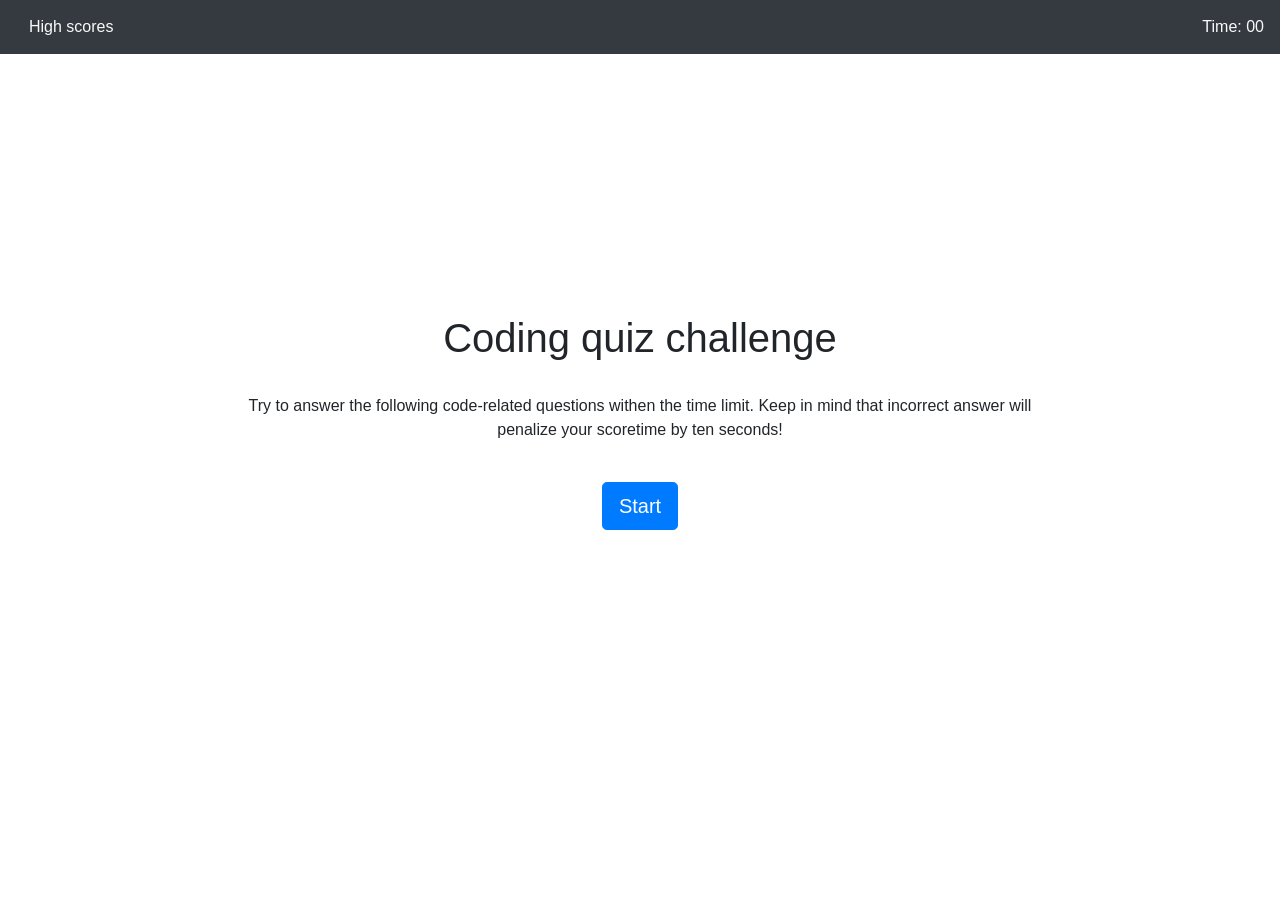
==== index.html @ e3cbbda3 "because i removed files around, i need to push my recent changes to previous work as new project" ====
<!DOCTYPE html>
<html lang="en">
  <head>
    <meta charset="UTF-8" />
    <meta name="viewport" content="width=device-width, initial-scale=1.0" />
    <title>Code quiz</title>
    <!-- bootstrap css link -->
    <link
      rel="stylesheet"
      href="https://stackpath.bootstrapcdn.com/bootstrap/4.5.2/css/bootstrap.min.css"
      integrity="sha384-JcKb8q3iqJ61gNV9KGb8thSsNjpSL0n8PARn9HuZOnIxN0hoP+VmmDGMN5t9UJ0Z"
      crossorigin="anonymous"
    />
    <link rel="stylesheet" href="style.css" />
  </head>
  <body>
    <!-- https://getbootstrap.com/docs/4.0/components/navbar/ -->
    <nav class="navbar bg-dark">
      <a
        href="./scores.html"
        class="text-light mb-0 btn"
        id="view-highscore-btn"
        >High scores</a
      >

      <!-- Used to display the timer that will countdown the time remaining for the quiz -->
      <div class="text-light" id="countDown">Time: 00</div>
    </nav>
    <div id="first-page" class="main-container">
      <div class="row">
        <div class="col-md-2"></div>
        <div class="col-md-8 text-center">
          <h1>Coding quiz challenge</h1>
          <p>
            Try to answer the following code-related questions withen the time
            limit. Keep in mind that incorrect answer will penalize your
            scoretime by ten seconds!
          </p>
        </div>
      </div>
      <div class="row">
        <div class="col">
          <button class="btn btn-primary btn-lg mt-4" id="start-btn">
            Start
          </button>
        </div>
      </div>
    </div>
    <div class="container hide" id="questions">
      <div class="row">
        <div class="col">
          <p id="result"></p>
        </div>
      </div>
    </div>
    <!-- bootstrap js link -->
    <!-- <script
      src="https://stackpath.bootstrapcdn.com/bootstrap/4.5.2/js/bootstrap.min.js"
      integrity="sha384-B4gt1jrGC7Jh4AgTPSdUtOBvfO8shuf57BaghqFfPlYxofvL8/KUEfYiJOMMV+rV"
      crossorigin="anonymous"
    ></script> -->
    <!-- bootstrap jquery link -->
    <!-- <script
      src="https://code.jquery.com/jquery-3.5.1.slim.min.js"
      integrity="sha384-DfXdz2htPH0lsSSs5nCTpuj/zy4C+OGpamoFVy38MVBnE+IbbVYUew+OrCXaRkfj"
      crossorigin="anonymous"
    ></script> -->
    <!-- bootstrap popper link -->
    <!-- <script
      src="https://cdn.jsdelivr.net/npm/popper.js@1.16.1/dist/umd/popper.min.js"
      integrity="sha384-9/reFTGAW83EW2RDu2S0VKaIzap3H66lZH81PoYlFhbGU+6BZp6G7niu735Sk7lN"
      crossorigin="anonymous"
    ></script> -->
    <script src="script.js"></script>
  </body>
</html>
---- style.css ----
body {
  text-align: center;
}
h1 {
  margin-top: 10rem;
  margin-bottom: 2rem;
}
#p1 {
  float: left;
  padding-left: 2rem;
  padding-top: 1rem;
  font-size: large;
}
#p2 {
  float: right;
  padding-right: 2rem;
  padding-top: 1rem;
  font-size: large;
}
.flex-container {
  size: 400px;
  display: flex;
  justify-content: center;
}
/* adding a hide class */
/* .hide {
    display: none;
  } */
.display {
  display: inline;
}
#questions {
  text-align: center;
  margin-top: 100px;
}
.main-container {
  margin-top: 100px;
}

.row {
  display: flex;
}

.column {
  flex: 50%;
}
.input-group-submit {
  margin-left: 600px;
  margin-bottom: 30px;
}
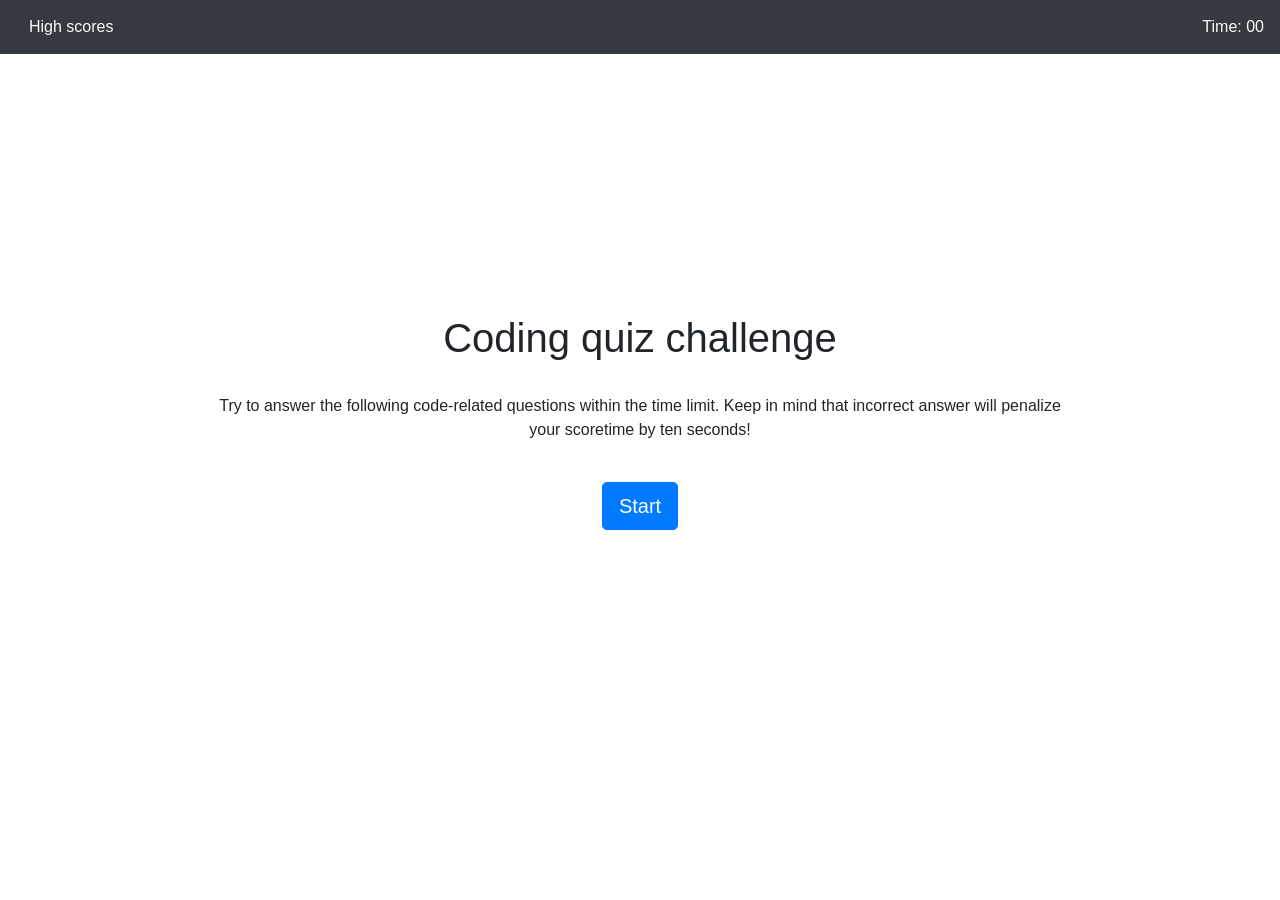
==== commit 0a15c2c5: "time stops once there is no question left" ====
--- a/index.html
+++ b/index.html
@@ -32,7 +32,7 @@
         <div class="col-md-8 text-center">
           <h1>Coding quiz challenge</h1>
           <p>
-            Try to answer the following code-related questions withen the time
+            Try to answer the following code-related questions within the time
             limit. Keep in mind that incorrect answer will penalize your
             scoretime by ten seconds!
           </p>
@@ -53,24 +53,6 @@
         </div>
       </div>
     </div>
-    <!-- bootstrap js link -->
-    <!-- <script
-      src="https://stackpath.bootstrapcdn.com/bootstrap/4.5.2/js/bootstrap.min.js"
-      integrity="sha384-B4gt1jrGC7Jh4AgTPSdUtOBvfO8shuf57BaghqFfPlYxofvL8/KUEfYiJOMMV+rV"
-      crossorigin="anonymous"
-    ></script> -->
-    <!-- bootstrap jquery link -->
-    <!-- <script
-      src="https://code.jquery.com/jquery-3.5.1.slim.min.js"
-      integrity="sha384-DfXdz2htPH0lsSSs5nCTpuj/zy4C+OGpamoFVy38MVBnE+IbbVYUew+OrCXaRkfj"
-      crossorigin="anonymous"
-    ></script> -->
-    <!-- bootstrap popper link -->
-    <!-- <script
-      src="https://cdn.jsdelivr.net/npm/popper.js@1.16.1/dist/umd/popper.min.js"
-      integrity="sha384-9/reFTGAW83EW2RDu2S0VKaIzap3H66lZH81PoYlFhbGU+6BZp6G7niu735Sk7lN"
-      crossorigin="anonymous"
-    ></script> -->
     <script src="script.js"></script>
   </body>
 </html>
